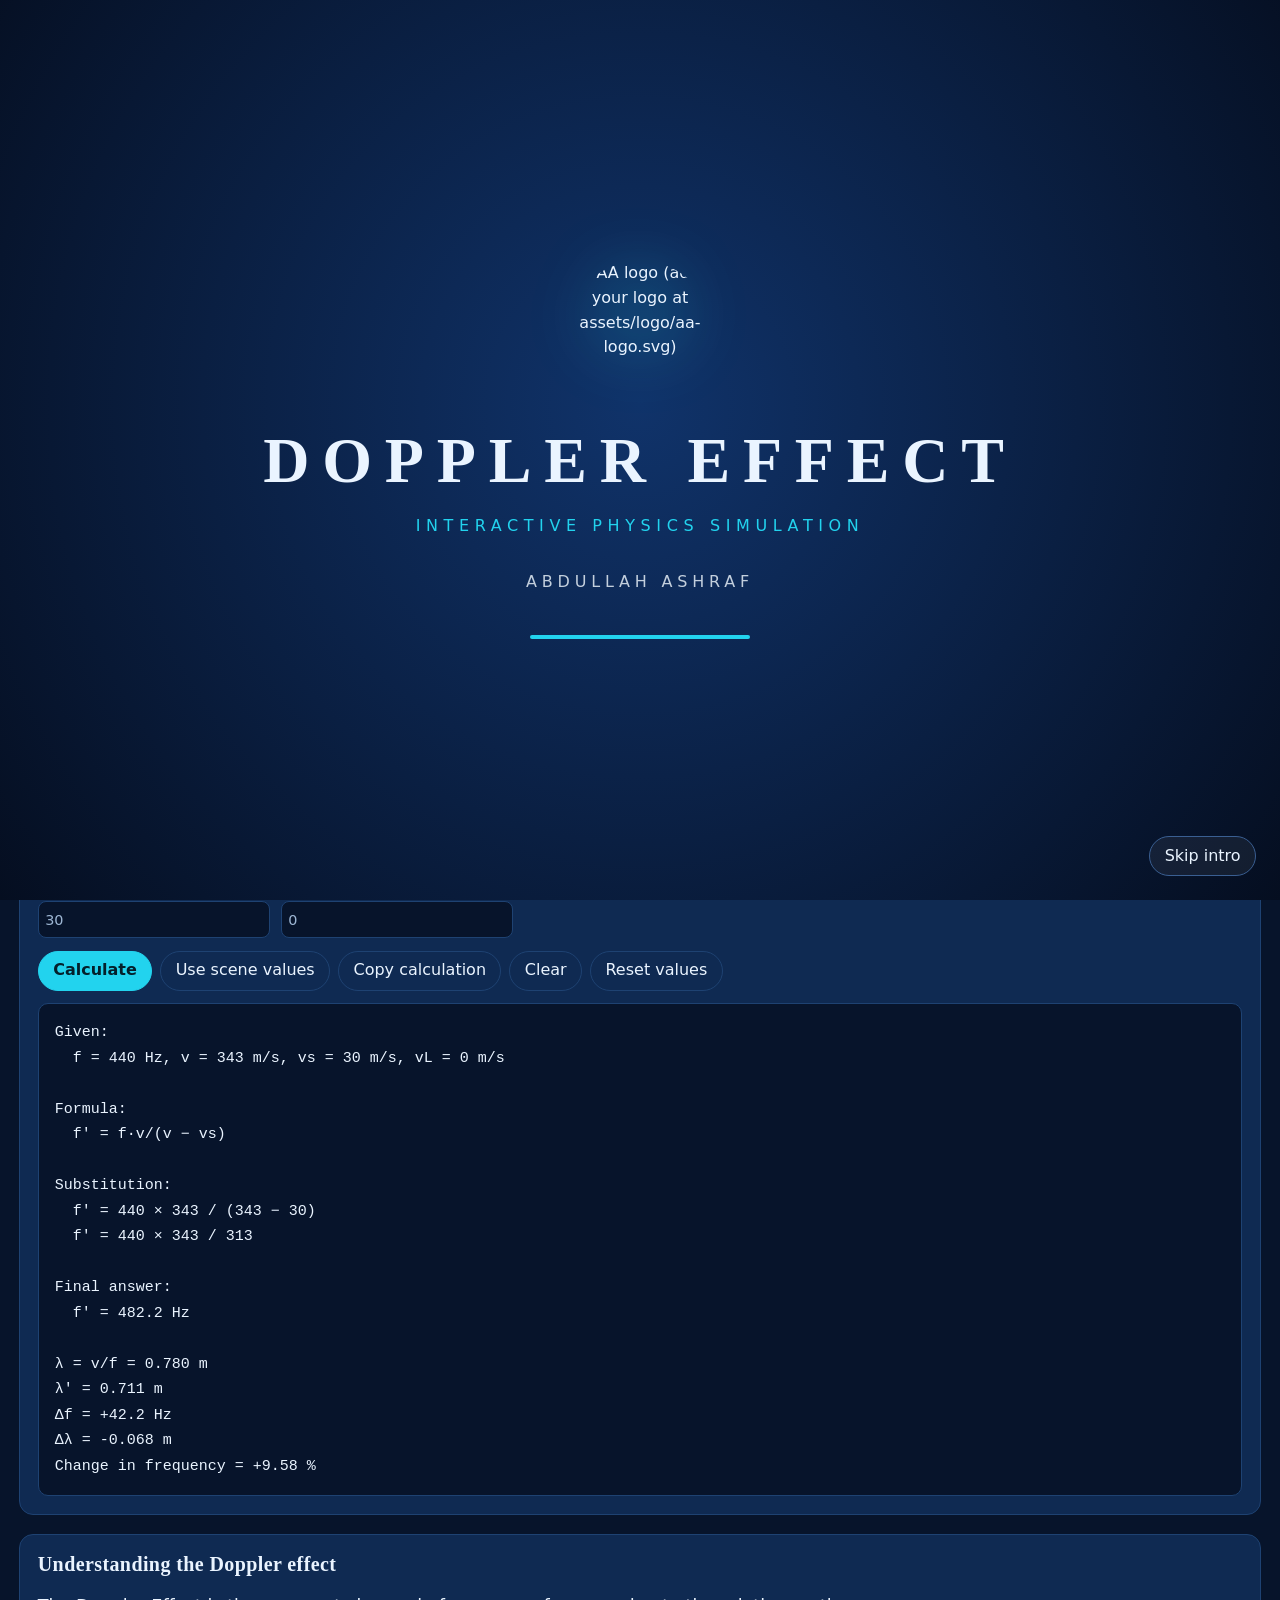
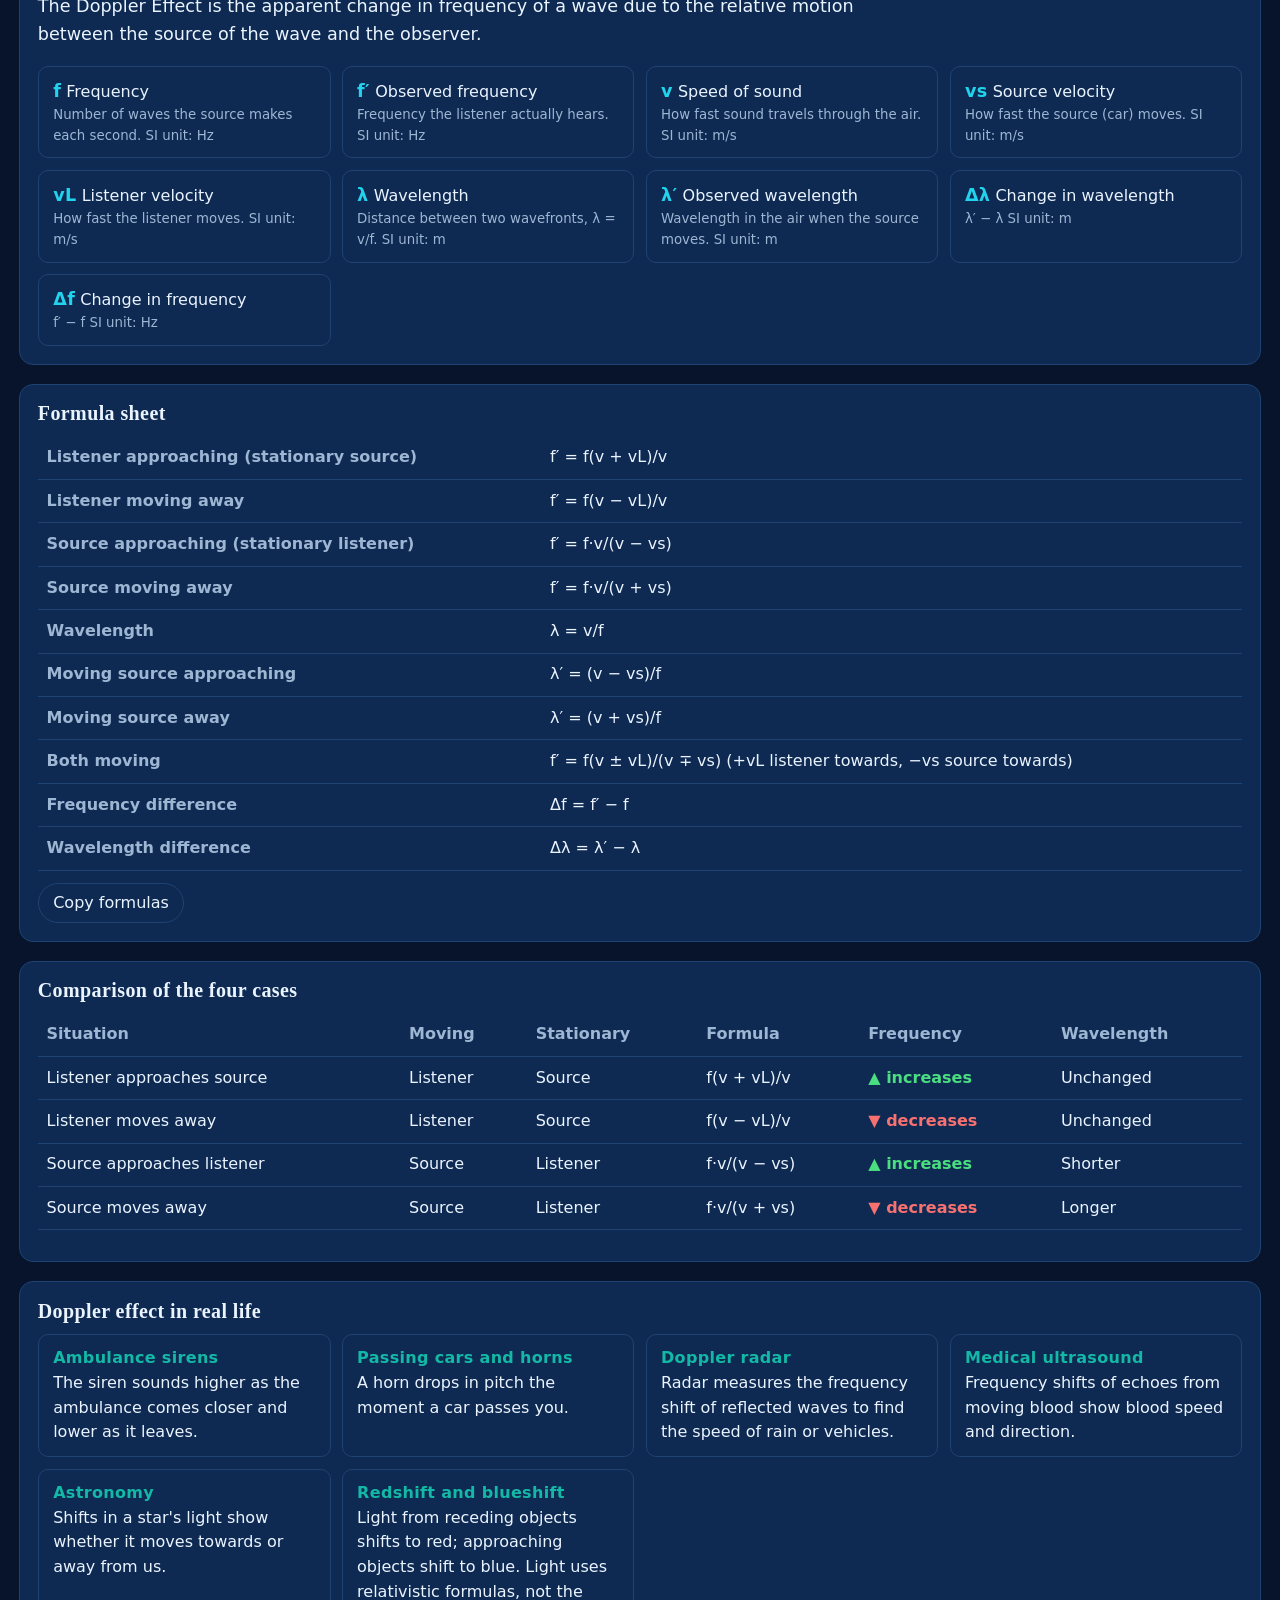
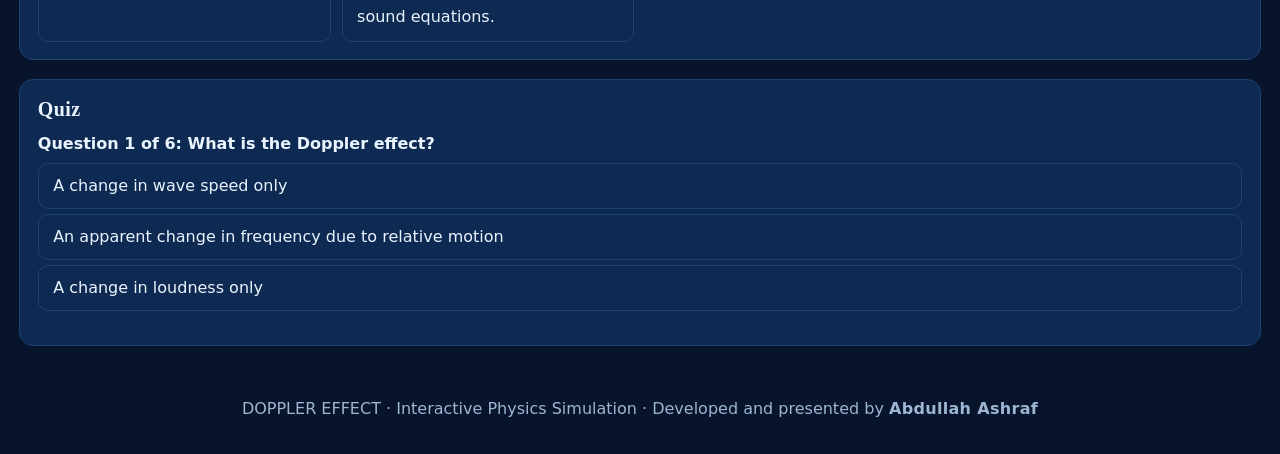
==== index.html @ 159d6bc6 "Add files via upload" ====
<!DOCTYPE html>
<html lang="en" data-theme="dark">
<head>
<meta charset="UTF-8">
<meta name="viewport" content="width=device-width, initial-scale=1">
<title>Doppler Effect – Interactive Physics Simulation | Abdullah Ashraf</title>
<link rel="stylesheet" href="style.css">
</head>
<body>

<!-- ===== INTRO ===== -->
<div id="intro">
  <div class="intro-stage">
    <div class="rings"><i></i><i></i><i></i><i></i><i></i><i></i></div>
    <!-- LOGO: replace assets/logo/aa-logo.svg with your own file. If it is missing, a built-in AA placeholder logo appears. -->
    <img class="logo-img big" src="E:\doppler-effect\assets\{logo,car,character,backgrounds,icons,sounds}\Logo.png" alt="AA logo (add your logo at assets/logo/aa-logo.svg)">
    <h1>DOPPLER EFFECT</h1>
    <p class="sub">INTERACTIVE PHYSICS SIMULATION</p>
    <p class="by">ABDULLAH ASHRAF</p>
    <div class="loader"><span></span></div>
  </div>
  <button id="skipIntro" class="btn ghost">Skip intro</button>
</div>

<!-- ===== HEADER ===== -->
<header class="top">
  <div class="brand">
    <img class="logo-img" src="E:\doppler-effect\assets\{logo,car,character,backgrounds,icons,sounds}\Logo.png" alt="AA logo (add your logo at assets/logo/aa-logo.svg)">
    <div><b>DOPPLER EFFECT</b><small>Interactive Physics Simulation · Presented by Abdullah Ashraf</small></div>
  </div>
  <nav class="modes" aria-label="Simulation mode">
    <button class="mode on" data-mode="A" title="Car is still, person moves">Stationary source</button>
    <button class="mode" data-mode="B" title="Car moves, person is still">Moving source</button>
    <button class="mode" data-mode="C" title="Both move">Both moving</button>
  </nav>
  <div class="tools">
    <button id="bSound" class="btn" title="Turn sound on or off">Sound: Off</button>
    <button id="bTheme" class="btn" title="Switch light / dark theme">Theme</button>
    <button id="bPresent" class="btn" title="Large, distraction-free view for a projector">Presentation</button>
    <button id="bFull" class="btn" title="Full-screen simulation">Full screen</button>
    <button id="bReplay" class="btn" title="Replay the introduction">Replay intro</button>
    <button id="bResetAll" class="btn warn" title="Restore every value">Reset all</button>
  </div>
</header>

<main>
<section class="stage-row">
  <div class="scene-card" id="sceneCard">
    <canvas id="scene" width="1200" height="560" aria-label="Doppler effect side-view animation"></canvas>
    <div class="transport">
      <button id="bPlay" class="btn pri">Pause</button>
      <button id="bRestart" class="btn">Restart</button>
      <label>Animation speed <input id="speed" type="range" min="0.5" max="2" step="0.1" value="1"><output id="speedO">1.0x</output></label>
      <span id="caseTitle" class="case-title"></span>
    </div>
  </div>

  <aside class="panel" id="controls">
    <h2>Controls</h2>
    <div id="caseRow" class="seg">
      <button class="case on" data-case="0"></button><button class="case" data-case="1"></button>
    </div>
    <div id="advRow" class="adv" hidden>
      <label>Source <select id="sDirSel"><option value="1">approaching listener</option><option value="0">moving away</option></select></label>
      <label>Listener <select id="lDirSel"><option value="1">approaching source</option><option value="0">moving away</option></select></label>
    </div>
    <label class="sl">Original frequency f <output></output><input id="f" type="range" min="100" max="1000" step="1" value="440"></label>
    <label class="sl">Speed of sound v <output></output><input id="v" type="range" min="200" max="400" step="1" value="343"></label>
    <label class="sl" id="rowVs">Source velocity vs <output></output><input id="vs" type="range" min="0" max="100" step="1" value="30"></label>
    <label class="sl" id="rowVl">Listener velocity vL <output></output><input id="vL" type="range" min="0" max="100" step="1" value="30"></label>
    <label class="sl">Sound volume <output></output><input id="vol" type="range" min="0" max="100" step="1" value="50"></label>
    <div class="seg">
      <button id="tOrig" class="btn">Original tone</button><button id="tObs" class="btn on">Observed tone</button>
    </div>
    <p class="note">Wave rings are drawn at a reduced frequency so you can watch them. The numbers and the pitch you hear use the real values.</p>
  </aside>
</section>

<div class="below">
<section class="card" id="calc">
  <h2>Doppler effect calculator</h2>
  <div class="calc-grid">
    <label>Case <select id="cMode"><option value="A">Stationary source, moving listener</option><option value="B" selected>Moving source, stationary listener</option><option value="C">Moving source and moving listener</option></select></label>
    <label>Source direction <select id="cS"><option value="1">towards listener</option><option value="0">away from listener</option></select></label>
    <label>Listener direction <select id="cL"><option value="1">towards source</option><option value="0">away from source</option></select></label>
    <label>Frequency f (Hz) <input id="cf" type="number" value="440" min="1"></label>
    <label>Speed of sound v (m/s) <input id="cv" type="number" value="343" min="1"></label>
    <label>Source velocity vs (m/s) <input id="cvs" type="number" value="30" min="0"></label>
    <label>Listener velocity vL (m/s) <input id="cvl" type="number" value="0" min="0"></label>
  </div>
  <div class="row">
    <button id="cGo" class="btn pri">Calculate</button>
    <button id="cScene" class="btn">Use scene values</button>
    <button id="cCopy" class="btn">Copy calculation</button>
    <button id="cClear" class="btn">Clear</button>
    <button id="cReset" class="btn">Reset values</button>
  </div>
  <pre id="cOut" class="out" aria-live="polite"></pre>
</section>

<section class="card">
  <h2>Understanding the Doppler effect</h2>
  <p class="lead">The Doppler Effect is the apparent change in frequency of a wave due to the relative motion between the source of the wave and the observer.</p>
  <div class="vars" id="vars"></div>
</section>

<section class="card">
  <h2>Formula sheet</h2>
  <table class="tbl" id="formulas"></table>
  <button id="fCopy" class="btn">Copy formulas</button>
</section>

<section class="card">
  <h2>Comparison of the four cases</h2>
  <div class="scroll"><table class="tbl" id="compare"></table></div>
</section>

<section class="card">
  <h2>Doppler effect in real life</h2>
  <div class="apps" id="apps"></div>
</section>

<section class="card">
  <h2>Quiz</h2>
  <div id="quiz"></div>
</section>
</div>
</main>
<footer>DOPPLER EFFECT · Interactive Physics Simulation · Developed and presented by <b>Abdullah Ashraf</b></footer>
<script src="script.js"></script>
</body>
</html>
---- style.css ----
/* =========================================
   1. ROOT VARIABLES
========================================= */

:root {
    --bg: #07142b;
    --bg2: #0c2142;
    --card: #0f2a52;
    --ink: #eaf4ff;
    --mut: #9db6d3;
    --cy: #22d3ee;
    --teal: #14b8a6;
    --line: #1e4272;
    --sil: #c3cfdd;
    --pri: #22d3ee;
    --pri-ink: #04202b;
    --r: 14px;

    /* INTRO RING SPEED */
    --ring-duration: 6s;
}

/* LIGHT THEME */

[data-theme=light] {
    --bg: #eef5fc;
    --bg2: #e0edf9;
    --card: #fff;
    --ink: #0b2342;
    --mut: #4d6a8a;
    --line: #c5d8ec;
    --pri: #0b4f8a;
    --pri-ink: #fff;
}

/* =========================================
   2. GENERAL STYLING
========================================= */

* {
    box-sizing: border-box;
}

body {
    margin: 0;
    background: radial-gradient(
        1200px 600px at 70% -10%,
        var(--bg2),
        var(--bg)
    );
    color: var(--ink);
    font: 16px/1.55 "Segoe UI", system-ui, sans-serif;
    min-height: 100vh;
}

h1,
h2,
b {
    letter-spacing: .02em;
}

h2 {
    margin: 0 0 .7rem;
    font: 600 1.25rem "Georgia", "Times New Roman", serif;
}

button,
select,
input {
    font: inherit;
    color: inherit;
}

:focus-visible {
    outline: 3px solid var(--cy);
    outline-offset: 2px;
}

/* =========================================
   3. BUTTONS
========================================= */

.btn {
    background: transparent;
    border: 1px solid var(--line);
    border-radius: 999px;
    padding: .4rem .9rem;
    cursor: pointer;
    transition: .2s;
    color: var(--ink);
}

.btn:hover {
    border-color: var(--cy);
    box-shadow: 0 0 0 3px rgba(34,211,238,.15);
}

.btn.pri,
.btn.on {
    background: var(--pri);
    color: var(--pri-ink);
    border-color: var(--pri);
    font-weight: 600;
}

.btn.warn:hover {
    border-color: #f87171;
}

.btn.ghost {
    background: rgba(255,255,255,.06);
    color: #eaf4ff;
    border-color: #3a5f92;
}

/* =========================================
   4. HEADER
========================================= */

.top {
    display: flex;
    flex-wrap: wrap;
    gap: .8rem 1.4rem;
    align-items: center;
    justify-content: space-between;
    padding: .8rem 1.4rem;
    border-bottom: 1px solid var(--line);
    background: linear-gradient(
        90deg,
        rgba(7,20,43,.9),
        rgba(12,40,80,.7)
    );
    backdrop-filter: blur(8px);
    position: sticky;
    top: 0;
    z-index: 20;
}

[data-theme=light] .top {
    background: rgba(255,255,255,.9);
}

.brand {
    display: flex;
    gap: .8rem;
    align-items: center;
}

.brand b {
    font: 700 1.2rem Georgia, serif;
    display: block;
}

.brand small {
    color: var(--mut);
}

.logo-img {
    width: 48px;
    height: 48px;
    border-radius: 50%;
    object-fit: cover;
    overflow: hidden;
    aspect-ratio: 1 / 1;
    display: block;
}

.logo-img.big {
    width: 150px;
    height: 150px;
    border-radius: 50%;
    object-fit: cover;
    overflow: hidden;
    aspect-ratio: 1 / 1;
}

.modes {
    display: flex;
    gap: .3rem;
    background: rgba(0,0,0,.2);
    padding: .25rem;
    border-radius: 999px;
}

.mode {
    border: 0;
    background: none;
    padding: .45rem 1rem;
    border-radius: 999px;
    cursor: pointer;
    color: var(--mut);
}

.mode.on {
    background: var(--pri);
    color: var(--pri-ink);
    font-weight: 600;
}

.tools {
    display: flex;
    gap: .4rem;
    flex-wrap: wrap;
}

/* =========================================
   5. SIMULATION STAGE
========================================= */

main {
    max-width: 1700px;
    margin: 0 auto;
    padding: 1.2rem;
}

.stage-row {
    display: grid;
    grid-template-columns: minmax(0,2.6fr) minmax(280px,1fr);
    gap: 1.2rem;
}

.scene-card {
    background: var(--card);
    border: 1px solid var(--line);
    border-radius: var(--r);
    overflow: hidden;
    box-shadow: 0 20px 60px rgba(0,0,0,.35);
}

#scene {
    display: block;
    width: 100%;
    height: auto;
    background: #bfe6fb;
}

.transport {
    display: flex;
    gap: .8rem;
    align-items: center;
    flex-wrap: wrap;
    padding: .7rem 1rem;
}

.case-title {
    margin-left: auto;
    color: var(--cy);
    font-weight: 600;
}

.panel,
.card {
    background: var(--card);
    border: 1px solid var(--line);
    border-radius: var(--r);
    padding: 1.1rem;
}

/* =========================================
   6. CONTROLS
========================================= */

.seg {
    display: flex;
    gap: .4rem;
    margin: .4rem 0 .8rem;
    flex-wrap: wrap;
}

.seg .case {
    flex: 1;
    border: 1px solid var(--line);
    background: none;
    border-radius: 10px;
    padding: .5rem;
    cursor: pointer;
    min-width: 120px;
}

.seg .case.on {
    border-color: var(--cy);
    background: rgba(34,211,238,.14);
}

.adv {
    display: grid;
    gap: .5rem;
    margin-bottom: .8rem;
}

.adv select,
.calc-grid select,
.calc-grid input {
    width: 100%;
    background: var(--bg);
    border: 1px solid var(--line);
    border-radius: 8px;
    padding: .4rem;
}

.sl {
    display: block;
    margin: .6rem 0;
    color: var(--mut);
}

.sl output {
    float: right;
    color: var(--cy);
    font-weight: 600;
}

.sl input {
    width: 100%;
    accent-color: var(--cy);
}

.note {
    font-size: .82rem;
    color: var(--mut);
}

[hidden] {
    display: none !important;
}

/* =========================================
   7. CONTENT SECTIONS
========================================= */

.below {
    display: grid;
    gap: 1.2rem;
    margin-top: 1.2rem;
}

.calc-grid {
    display: grid;
    grid-template-columns: repeat(auto-fit,minmax(200px,1fr));
    gap: .7rem;
    margin-bottom: .8rem;
}

.calc-grid label {
    color: var(--mut);
    font-size: .9rem;
}

.row {
    display: flex;
    gap: .5rem;
    flex-wrap: wrap;
}

.out {
    background: var(--bg);
    border: 1px solid var(--line);
    border-radius: 10px;
    padding: 1rem;
    white-space: pre-wrap;
    font: 15px/1.7 Consolas,monospace;
    margin: .8rem 0 0;
    min-height: 3rem;
}

.lead {
    font-size: 1.1rem;
    max-width: 75ch;
}

.vars {
    display: grid;
    grid-template-columns: repeat(auto-fit,minmax(240px,1fr));
    gap: .7rem;
}

.vars div,
.apps div {
    border: 1px solid var(--line);
    border-radius: 10px;
    padding: .7rem .9rem;
}

.vars b {
    color: var(--cy);
    font-size: 1.1rem;
}

.vars small {
    color: var(--mut);
    display: block;
}

.apps {
    display: grid;
    grid-template-columns: repeat(auto-fit,minmax(260px,1fr));
    gap: .7rem;
}

.apps b {
    color: var(--teal);
}

.tbl {
    width: 100%;
    border-collapse: collapse;
    margin-bottom: .8rem;
}

.tbl th,
.tbl td {
    border-bottom: 1px solid var(--line);
    padding: .55rem;
    text-align: left;
    vertical-align: top;
}

.tbl th {
    color: var(--mut);
    font-weight: 600;
}

.up {
    color: #4ade80;
    font-weight: 700;
}

.dn {
    color: #f87171;
    font-weight: 700;
}

.scroll {
    overflow-x: auto;
}

/* =========================================
   8. QUIZ
========================================= */

#quiz .q {
    font-weight: 600;
    margin: .4rem 0;
}

#quiz .opt {
    display: block;
    width: 100%;
    text-align: left;
    margin: .3rem 0;
    padding: .6rem .9rem;
    border-radius: 10px;
    border: 1px solid var(--line);
    background: none;
    cursor: pointer;
}

#quiz .opt.ok {
    border-color: #4ade80;
    background: rgba(74,222,128,.15);
}

#quiz .opt.no {
    border-color: #f87171;
    background: rgba(248,113,113,.15);
}

footer {
    text-align: center;
    color: var(--mut);
    padding: 2rem;
}

/* =========================================
   9. INTRO SCREEN
========================================= */

#intro {
    position: fixed;
    inset: 0;
    z-index: 100;
    background: radial-gradient(circle at 50% 45%,#10336a,#050e20);
    display: grid;
    place-items: center;
    color: #eaf4ff;
    transition: opacity .8s, visibility .8s;
    text-align: center;
}

#intro.gone {
    opacity: 0;
    visibility: hidden;
}

.intro-stage {
    text-align: center;
    position: relative;
    display: flex;
    flex-direction: column;
    align-items: center;
    justify-content: center;
    width: 100%;
}

.intro-stage .logo-img {
    animation: fade 1.6s .3s both;
    filter: drop-shadow(0 0 28px #22d3ee);
}

.intro-stage .logo-img.big {
    display: block;
    width: 150px;
    height: 150px;
    aspect-ratio: 1 / 1;
    border-radius: 50%;
    object-fit: cover;
    object-position: center;
    margin: 0 auto;
}

.intro-stage h1 {
    font: 700 clamp(2rem,6vw,4rem) Georgia,serif;
    letter-spacing: .2em;
    margin: .8rem 0 0;
    animation: rise 10s 1.5s both;
}

.sub {
    letter-spacing: .35em;
    color: #22d3ee;
    animation: rise 10s 2.1s both;
}

.by {
    letter-spacing: .3em;
    color: #c3cfdd;
    animation: rise 10s 2.6s both;
}

#intro .intro-stage h1,
#intro .intro-stage .sub,
#intro .intro-stage .by {
    width: 100%;
    text-align: center;
}

/* =========================================
   10. INTRO WAVELENGTH RINGS
========================================= */

.rings {
    position: absolute;
    left: 50%;
    top: 75px;
    width: 0;
    height: 0;
}

/* Single ring animation rule */

.rings i {
    position: absolute;
    border: 2px solid #22d3ee;
    border-radius: 50%;
    left: -40px;
    top: -40px;
    width: 80px;
    height: 80px;
    opacity: 0;

    /* CHANGE THIS SPEED USING --ring-duration */
    animation: ring var(--ring-duration) 3s infinite ease-out;
}

.rings i:nth-child(2) {
    animation-delay: 1.6s;
}

.rings i:nth-child(3) {
    animation-delay: 2.2s;
}
.rings i:nth-child(2) { animation-delay: 1s; }
.rings i:nth-child(3) { animation-delay: 2s; }
.rings i:nth-child(4) { animation-delay: 3s; }
.rings i:nth-child(5) { animation-delay: 4s; }
.rings i:nth-child(6) { animation-delay: 5s; }

/* =========================================
   11. INTRO LOADER
========================================= */

.loader {
    width: 220px;
    height: 4px;
    background: #1a3a6a;
    margin: 1.5rem auto 0;
    border-radius: 4px;
    overflow: hidden;
}

.loader span {
    display: block;
    height: 100%;
    background: #22d3ee;
    animation: load 4.2s linear both;
}

#skipIntro {
    position: absolute;
    right: 1.5rem;
    bottom: 1.5rem;
}

/* =========================================
   12. KEYFRAME ANIMATIONS
========================================= */

@keyframes fade {
    from {
        opacity: 0;
        transform: scale(.7);
    }
}

@keyframes rise {
    from {
        opacity: 0;
        transform: translateY(14px);
    }
}

@keyframes ring {
    0% {
        opacity: .9;
        transform: scale(.5);
    }

    100% {
        opacity: 0;
        transform: scale(7);
    }
}

@keyframes load {
    from {
        width: 0;
    }

    to {
        width: 100%;
    }
}

/* =========================================
   13. PRESENTATION MODE
========================================= */

body.present .panel,
body.present .below,
body.present footer,
body.present .brand small {
    display: none;
}

body.present .stage-row {
    grid-template-columns: 1fr;
}

body.present .transport {
    font-size: 1.2rem;
}

/* =========================================
   14. RESPONSIVE DESIGN
========================================= */

@media(max-width:1000px) {
    .stage-row {
        grid-template-columns: 1fr;
    }
}

/* =========================================
   15. REDUCED MOTION
========================================= */

@media(prefers-reduced-motion:reduce) {
    * {
        animation-duration: .01s !important;
        transition: none !important;
    }

    /* Preserve the selected intro ring speed */
    .rings i {
        animation-duration: var(--ring-duration) !important;
    }
}

/* =========================================
   16. HEADER LOGO
========================================= */

.brand .logo-img {
    width: 48px;
    height: 48px;
    border-radius: 50%;
    object-fit: cover;
    flex-shrink: 0;
}
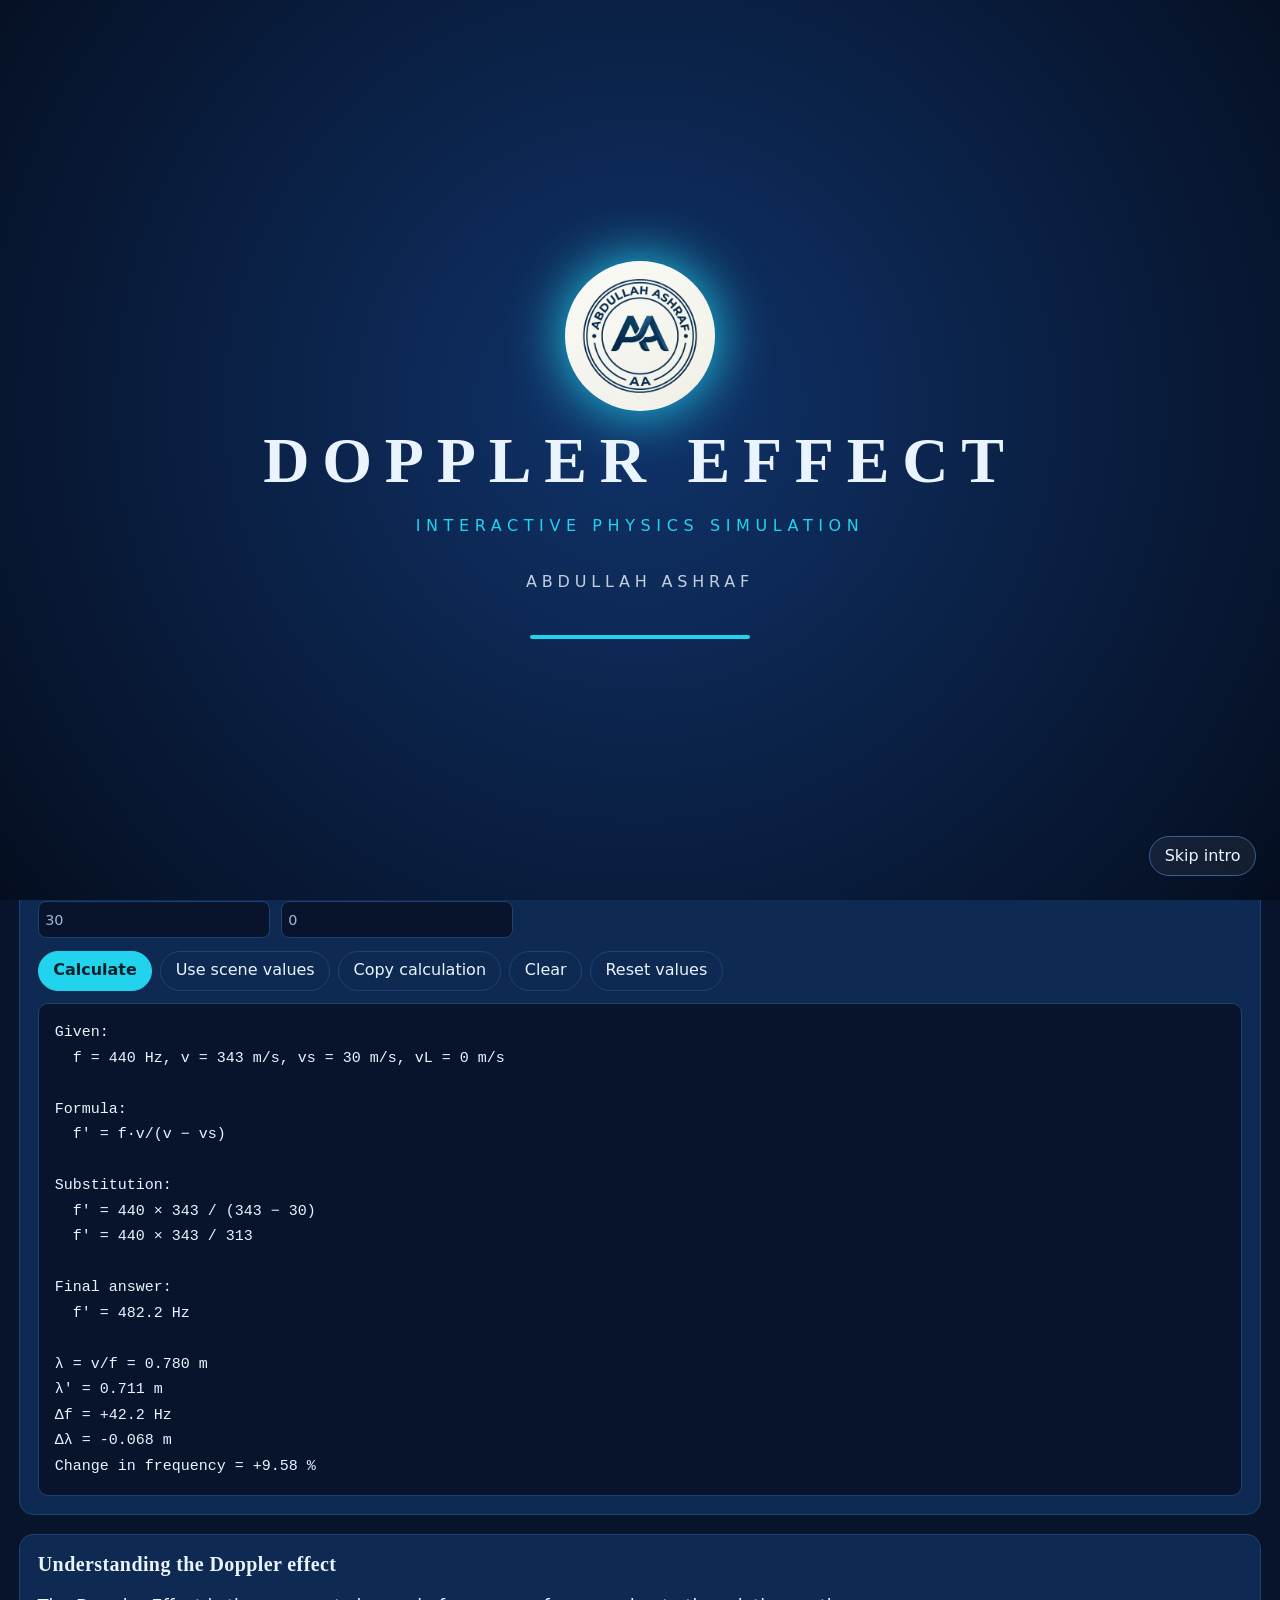
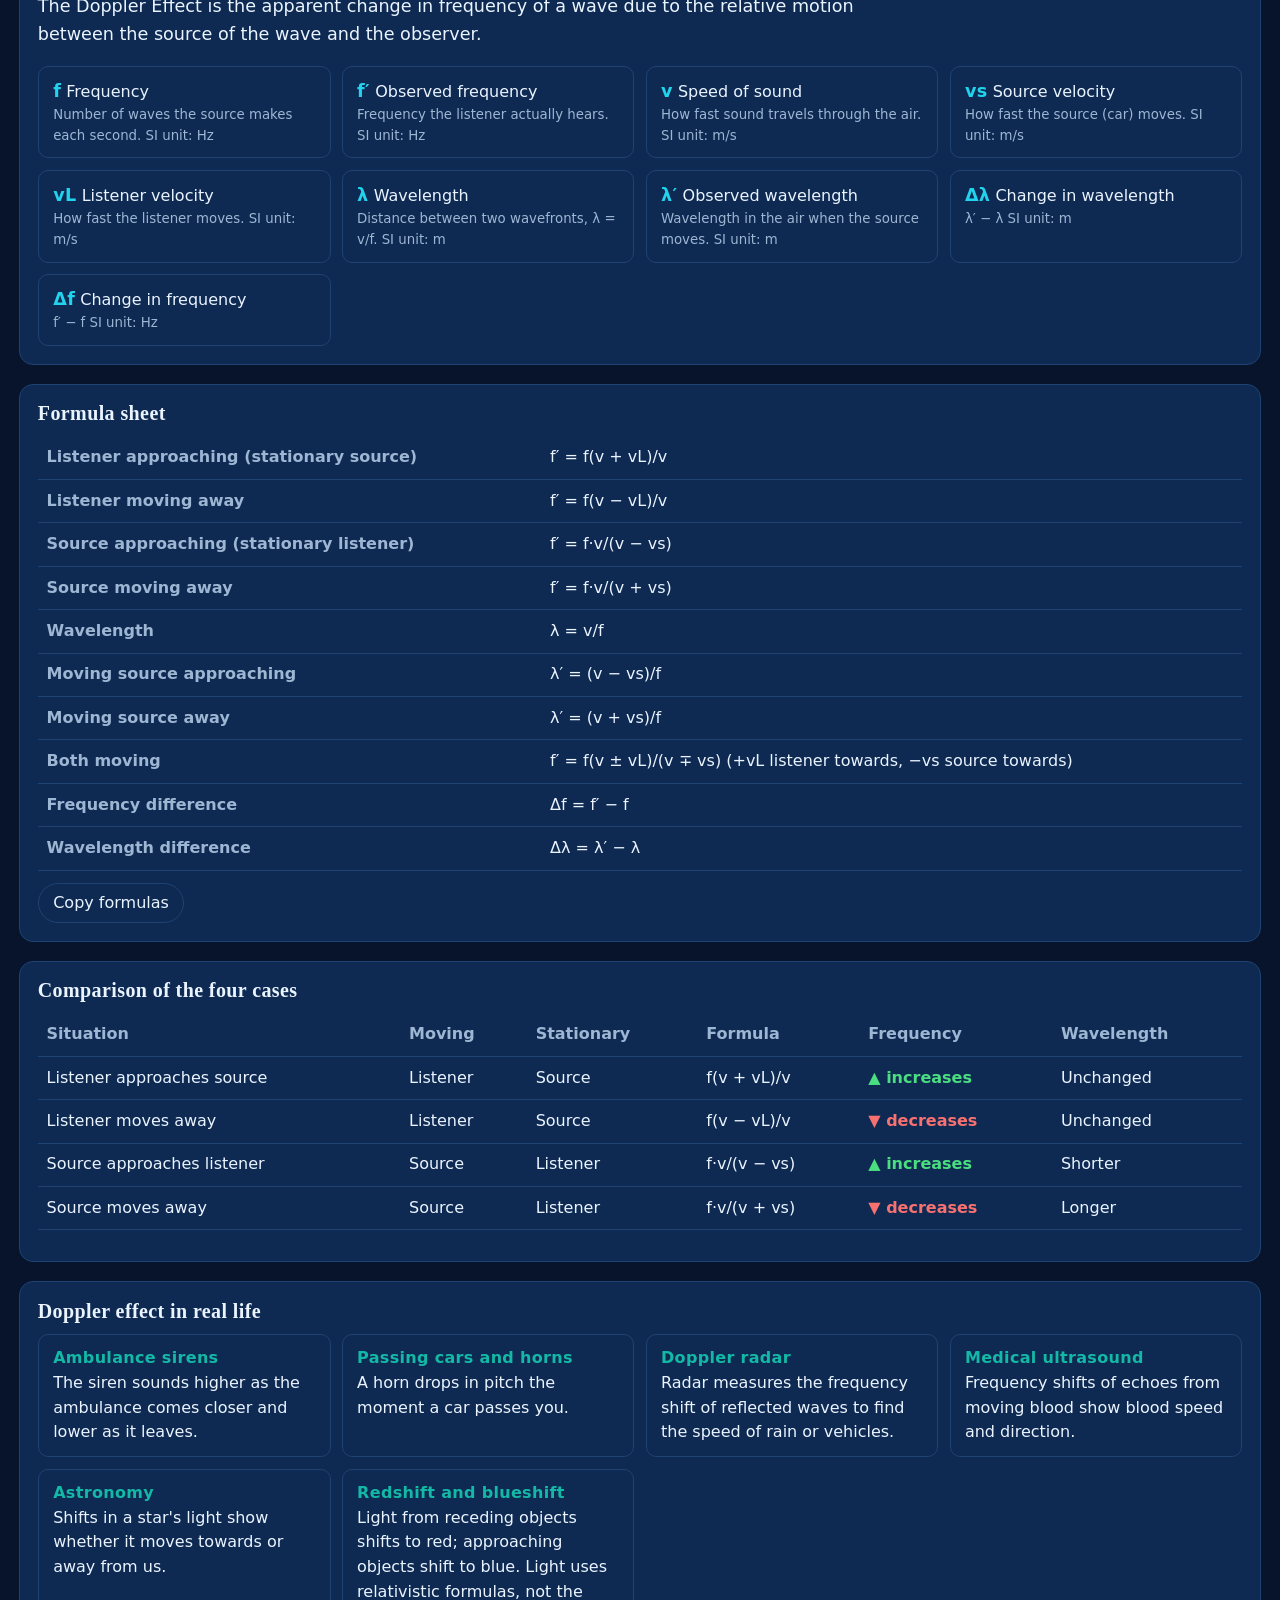
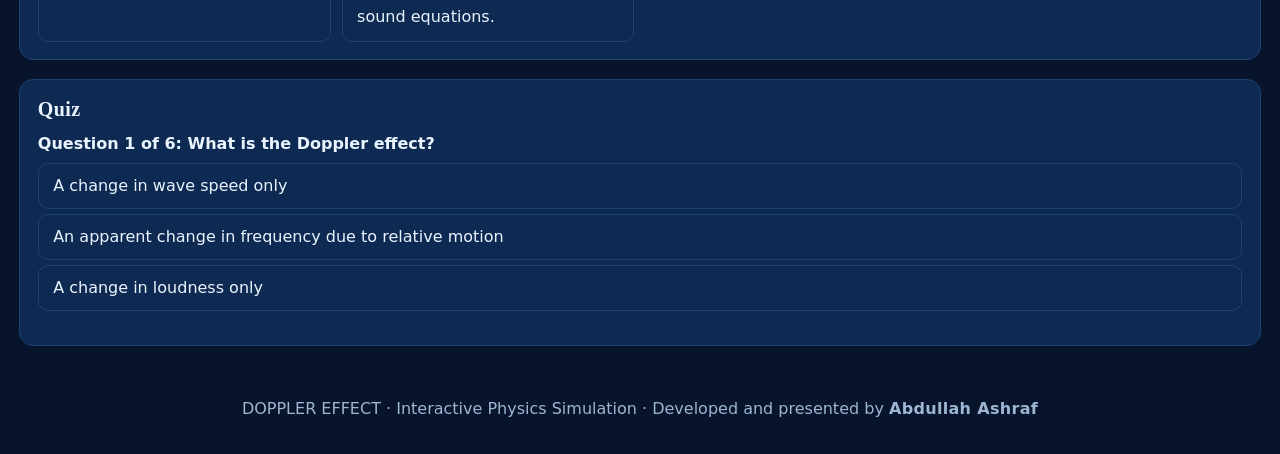
==== commit 8405bcac: "Add files via upload" ====
--- a/index.html
+++ b/index.html
@@ -13,7 +13,7 @@
   <div class="intro-stage">
     <div class="rings"><i></i><i></i><i></i><i></i><i></i><i></i></div>
     <!-- LOGO: replace assets/logo/aa-logo.svg with your own file. If it is missing, a built-in AA placeholder logo appears. -->
-    <img class="logo-img big" src="E:\doppler-effect\assets\{logo,car,character,backgrounds,icons,sounds}\Logo.png" alt="AA logo (add your logo at assets/logo/aa-logo.svg)">
+    <img class="logo-img big" src="images\Logo.png" alt="AA logo (add your logo at assets/logo/aa-logo.svg)">
     <h1>DOPPLER EFFECT</h1>
     <p class="sub">INTERACTIVE PHYSICS SIMULATION</p>
     <p class="by">ABDULLAH ASHRAF</p>
@@ -25,7 +25,7 @@
 <!-- ===== HEADER ===== -->
 <header class="top">
   <div class="brand">
-    <img class="logo-img" src="E:\doppler-effect\assets\{logo,car,character,backgrounds,icons,sounds}\Logo.png" alt="AA logo (add your logo at assets/logo/aa-logo.svg)">
+    <img class="logo-img" src="images\Logo.png" alt="AA logo (add your logo at assets/logo/aa-logo.svg)">
     <div><b>DOPPLER EFFECT</b><small>Interactive Physics Simulation · Presented by Abdullah Ashraf</small></div>
   </div>
   <nav class="modes" aria-label="Simulation mode">
